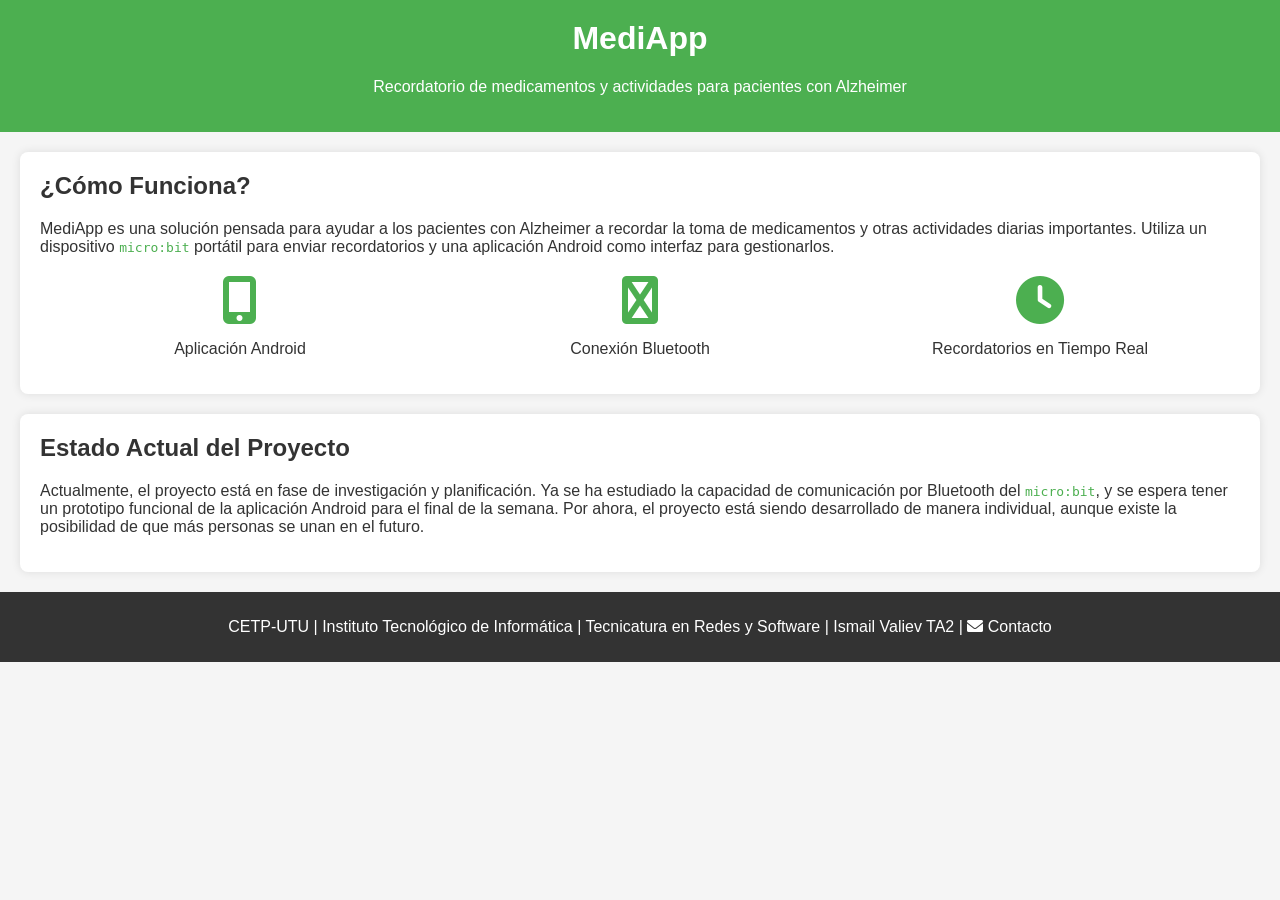
==== index.html @ 440dd889 "Add index files." ====
<!DOCTYPE html>
<html lang="es">
<head>
    <meta charset="UTF-8">
    <meta name="viewport" content="width=device-width, initial-scale=1.0">
    <title>MediApp - Recordatorio de Medicamentos</title>
    <link href="https://cdnjs.cloudflare.com/ajax/libs/font-awesome/6.0.0-beta3/css/all.min.css" rel="stylesheet">
    <link rel="stylesheet" href="styles.css">
</head>
<body>

<header>
    <h1>MediApp</h1>
    <p>Recordatorio de medicamentos y actividades para pacientes con Alzheimer</p>
</header>

<section>
    <h2>¿Cómo Funciona?</h2>
    <p>MediApp es una solución pensada para ayudar a los pacientes con Alzheimer a recordar la toma de medicamentos y otras actividades diarias importantes. Utiliza un dispositivo <a href="https://microbit.org/" target="_blank"><code>micro:bit</code></a> portátil para enviar recordatorios y una aplicación Android como interfaz para gestionarlos.</p>
    
    <div class="icons">
        <div class="icon-box">
            <i class="fas fa-mobile-alt"></i>
            <p>Aplicación Android</p>
        </div>
        <div class="icon-box">
            <i class="fas fa-bluetooth"></i>
            <p>Conexión Bluetooth</p>
        </div>
        <div class="icon-box">
            <i class="fas fa-clock"></i>
            <p>Recordatorios en Tiempo Real</p>
        </div>
    </div>
</section>

<section>
    <h2>Estado Actual del Proyecto</h2>
    <p>Actualmente, el proyecto está en fase de investigación y planificación. Ya se ha estudiado la capacidad de comunicación por Bluetooth del <a href="https://microbit.org/" target="_blank"><code>micro:bit</code></a>, y se espera tener un prototipo funcional de la aplicación Android para el final de la semana. Por ahora, el proyecto está siendo desarrollado de manera individual, aunque existe la posibilidad de que más personas se unan en el futuro.</p>
</section>

<footer>
    <p>CETP-UTU | Instituto Tecnológico de Informática | Tecnicatura en Redes y Software | Ismail Valiev TA2 | <i class="fas fa-envelope"></i> <a href="mailto:molitor.konrad@gmail.com">Contacto</a></p>
</footer>

</body>
</html>
---- styles.css ----
body {
    font-family: Arial, sans-serif;
    margin: 0;
    padding: 0;
    background-color: #f5f5f5;
    color: #333;
}

header {
    background-color: #4CAF50;
    color: white;
    padding: 20px;
    text-align: center;
}

section {
    margin: 20px;
    padding: 20px;
    background-color: white;
    border-radius: 8px;
    box-shadow: 0 0 10px rgba(0, 0, 0, 0.1);
}

h1, h2 {
    margin-top: 0;
}

a {
    color: #4CAF50;
    text-decoration: none;
}

a:hover {
    text-decoration: underline;
}

.icons {
    display: flex;
    justify-content: space-around;
    margin-top: 20px;
}

.icon-box {
    text-align: center;
    flex: 1;
}

.icon-box i {
    font-size: 48px;
    color: #4CAF50;
}

footer {
    text-align: center;
    margin-top: 20px;
    padding: 10px;
    background-color: #333;
    color: white;
}

footer a {
    color: white;
    text-decoration: none;
}

footer a:hover {
    text-decoration: underline;
}
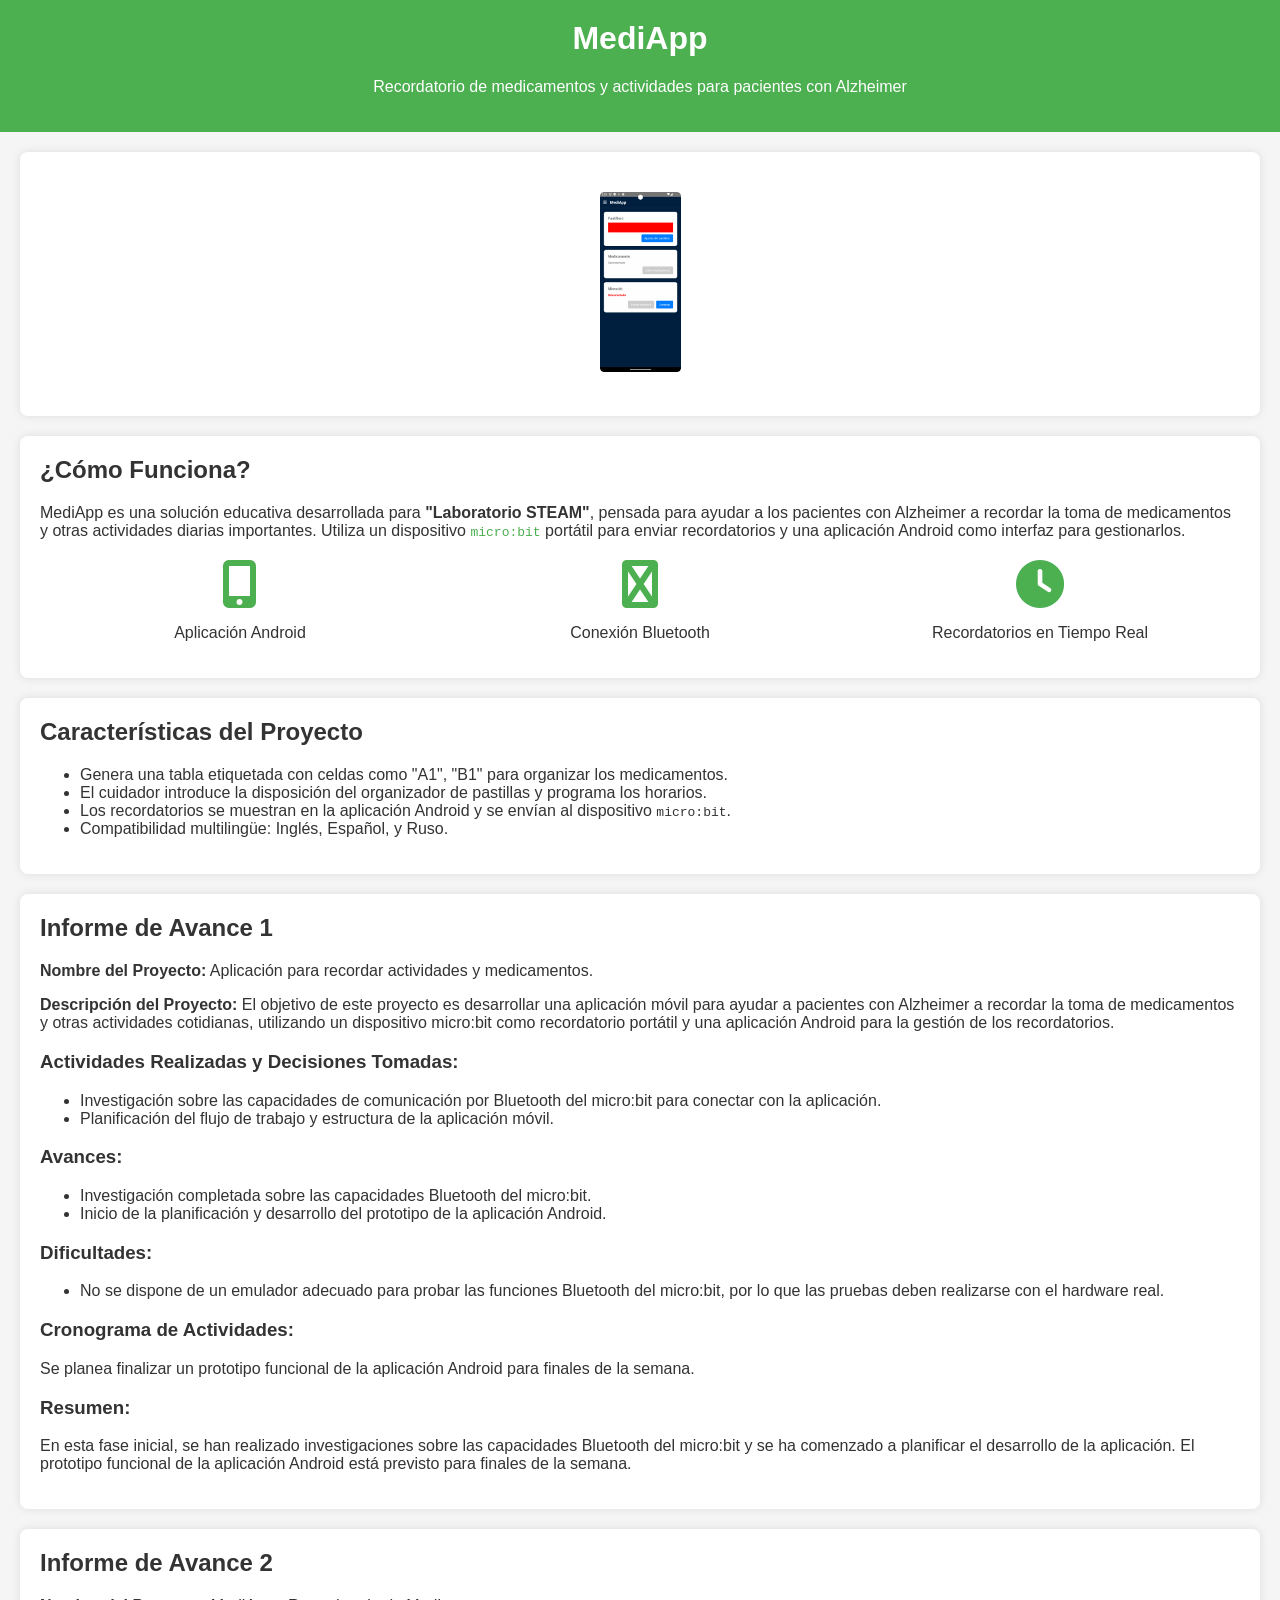
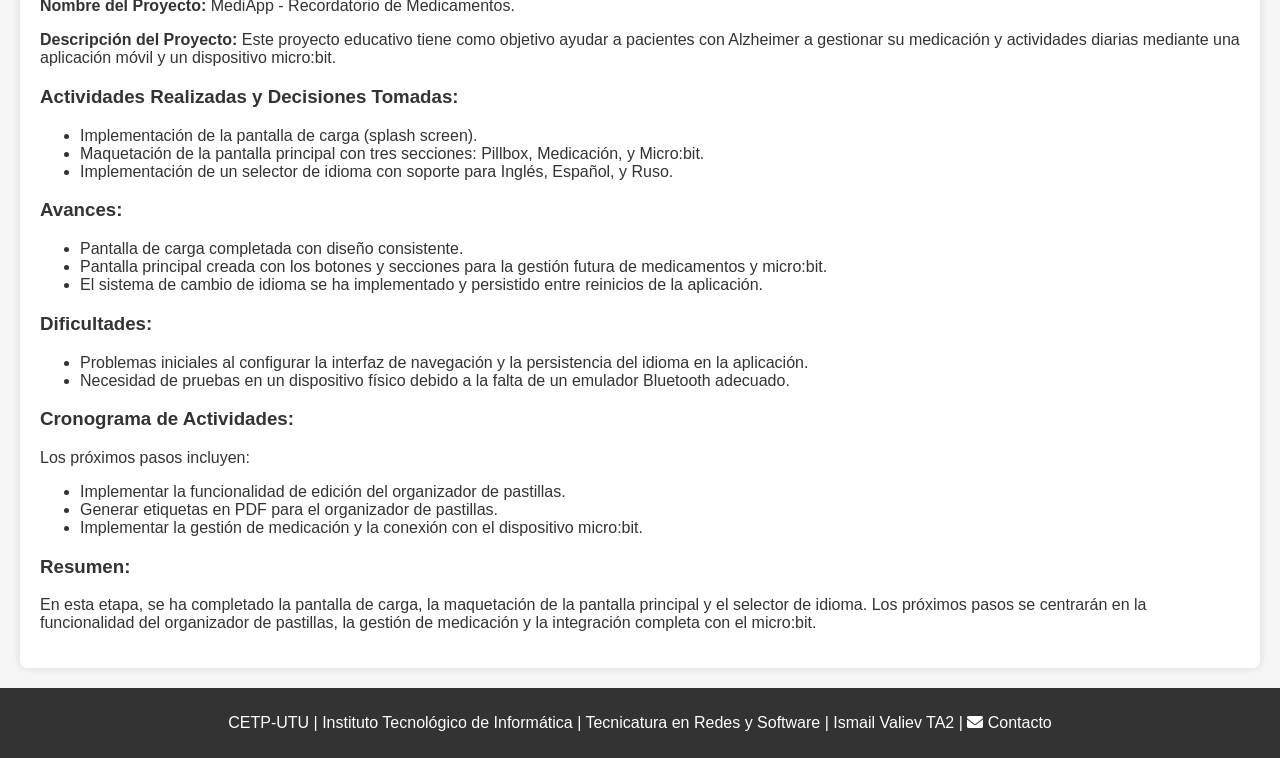
==== commit bfe7b551: "Add screenshot, add informe de avance 2" ====
--- a/index.html
+++ b/index.html
@@ -14,10 +14,19 @@
     <p>Recordatorio de medicamentos y actividades para pacientes con Alzheimer</p>
 </header>
 
+<!-- Screenshot section -->
+<section>
+    <div class="screenshot-container">
+        <a href="img/main-screen.png" target="_blank">
+            <img src="img/main-screen.png" alt="Main Screen" class="screenshot">
+        </a>
+    </div>
+</section>
+
 <section>
     <h2>¿Cómo Funciona?</h2>
-    <p>MediApp es una solución pensada para ayudar a los pacientes con Alzheimer a recordar la toma de medicamentos y otras actividades diarias importantes. Utiliza un dispositivo <a href="https://microbit.org/" target="_blank"><code>micro:bit</code></a> portátil para enviar recordatorios y una aplicación Android como interfaz para gestionarlos.</p>
-    
+    <p>MediApp es una solución educativa desarrollada para <strong>"Laboratorio STEAM"</strong>, pensada para ayudar a los pacientes con Alzheimer a recordar la toma de medicamentos y otras actividades diarias importantes. Utiliza un dispositivo <a href="https://microbit.org/" target="_blank"><code>micro:bit</code></a> portátil para enviar recordatorios y una aplicación Android como interfaz para gestionarlos.</p>
+
     <div class="icons">
         <div class="icon-box">
             <i class="fas fa-mobile-alt"></i>
@@ -35,8 +44,81 @@
 </section>
 
 <section>
-    <h2>Estado Actual del Proyecto</h2>
-    <p>Actualmente, el proyecto está en fase de investigación y planificación. Ya se ha estudiado la capacidad de comunicación por Bluetooth del <a href="https://microbit.org/" target="_blank"><code>micro:bit</code></a>, y se espera tener un prototipo funcional de la aplicación Android para el final de la semana. Por ahora, el proyecto está siendo desarrollado de manera individual, aunque existe la posibilidad de que más personas se unan en el futuro.</p>
+    <h2>Características del Proyecto</h2>
+    <ul>
+        <li>Genera una tabla etiquetada con celdas como "A1", "B1" para organizar los medicamentos.</li>
+        <li>El cuidador introduce la disposición del organizador de pastillas y programa los horarios.</li>
+        <li>Los recordatorios se muestran en la aplicación Android y se envían al dispositivo <code>micro:bit</code>.</li>
+        <li>Compatibilidad multilingüe: Inglés, Español, y Ruso.</li>
+    </ul>
+</section>
+
+<!-- Informe de Avance 1 -->
+<section>
+    <h2>Informe de Avance 1</h2>
+    <p><strong>Nombre del Proyecto:</strong> Aplicación para recordar actividades y medicamentos.</p>
+    <p><strong>Descripción del Proyecto:</strong> El objetivo de este proyecto es desarrollar una aplicación móvil para ayudar a pacientes con Alzheimer a recordar la toma de medicamentos y otras actividades cotidianas, utilizando un dispositivo micro:bit como recordatorio portátil y una aplicación Android para la gestión de los recordatorios.</p>
+
+    <h3>Actividades Realizadas y Decisiones Tomadas:</h3>
+    <ul>
+        <li>Investigación sobre las capacidades de comunicación por Bluetooth del micro:bit para conectar con la aplicación.</li>
+        <li>Planificación del flujo de trabajo y estructura de la aplicación móvil.</li>
+    </ul>
+
+    <h3>Avances:</h3>
+    <ul>
+        <li>Investigación completada sobre las capacidades Bluetooth del micro:bit.</li>
+        <li>Inicio de la planificación y desarrollo del prototipo de la aplicación Android.</li>
+    </ul>
+
+    <h3>Dificultades:</h3>
+    <ul>
+        <li>No se dispone de un emulador adecuado para probar las funciones Bluetooth del micro:bit, por lo que las pruebas deben realizarse con el hardware real.</li>
+    </ul>
+
+    <h3>Cronograma de Actividades:</h3>
+    <p>Se planea finalizar un prototipo funcional de la aplicación Android para finales de la semana.</p>
+
+    <h3>Resumen:</h3>
+    <p>En esta fase inicial, se han realizado investigaciones sobre las capacidades Bluetooth del micro:bit y se ha comenzado a planificar el desarrollo de la aplicación. El prototipo funcional de la aplicación Android está previsto para finales de la semana.</p>
+</section>
+
+<!-- Informe de Avance 2 -->
+<section>
+    <h2>Informe de Avance 2</h2>
+    <p><strong>Nombre del Proyecto:</strong> MediApp - Recordatorio de Medicamentos.</p>
+    <p><strong>Descripción del Proyecto:</strong> Este proyecto educativo tiene como objetivo ayudar a pacientes con Alzheimer a gestionar su medicación y actividades diarias mediante una aplicación móvil y un dispositivo micro:bit.</p>
+
+    <h3>Actividades Realizadas y Decisiones Tomadas:</h3>
+    <ul>
+        <li>Implementación de la pantalla de carga (splash screen).</li>
+        <li>Maquetación de la pantalla principal con tres secciones: Pillbox, Medicación, y Micro:bit.</li>
+        <li>Implementación de un selector de idioma con soporte para Inglés, Español, y Ruso.</li>
+    </ul>
+
+    <h3>Avances:</h3>
+    <ul>
+        <li>Pantalla de carga completada con diseño consistente.</li>
+        <li>Pantalla principal creada con los botones y secciones para la gestión futura de medicamentos y micro:bit.</li>
+        <li>El sistema de cambio de idioma se ha implementado y persistido entre reinicios de la aplicación.</li>
+    </ul>
+
+    <h3>Dificultades:</h3>
+    <ul>
+        <li>Problemas iniciales al configurar la interfaz de navegación y la persistencia del idioma en la aplicación.</li>
+        <li>Necesidad de pruebas en un dispositivo físico debido a la falta de un emulador Bluetooth adecuado.</li>
+    </ul>
+
+    <h3>Cronograma de Actividades:</h3>
+    <p>Los próximos pasos incluyen:</p>
+    <ul>
+        <li>Implementar la funcionalidad de edición del organizador de pastillas.</li>
+        <li>Generar etiquetas en PDF para el organizador de pastillas.</li>
+        <li>Implementar la gestión de medicación y la conexión con el dispositivo micro:bit.</li>
+    </ul>
+
+    <h3>Resumen:</h3>
+    <p>En esta etapa, se ha completado la pantalla de carga, la maquetación de la pantalla principal y el selector de idioma. Los próximos pasos se centrarán en la funcionalidad del organizador de pastillas, la gestión de medicación y la integración completa con el micro:bit.</p>
 </section>
 
 <footer>
--- a/styles.css
+++ b/styles.css
@@ -66,3 +66,15 @@
 footer a:hover {
     text-decoration: underline;
 }
+
+.screenshot-container {
+    text-align: center;
+    margin: 20px 0;
+}
+
+.screenshot {
+    max-height: 20vh; /* Restrict height to 20% of viewport height */
+    width: auto;
+    cursor: pointer;
+}
+
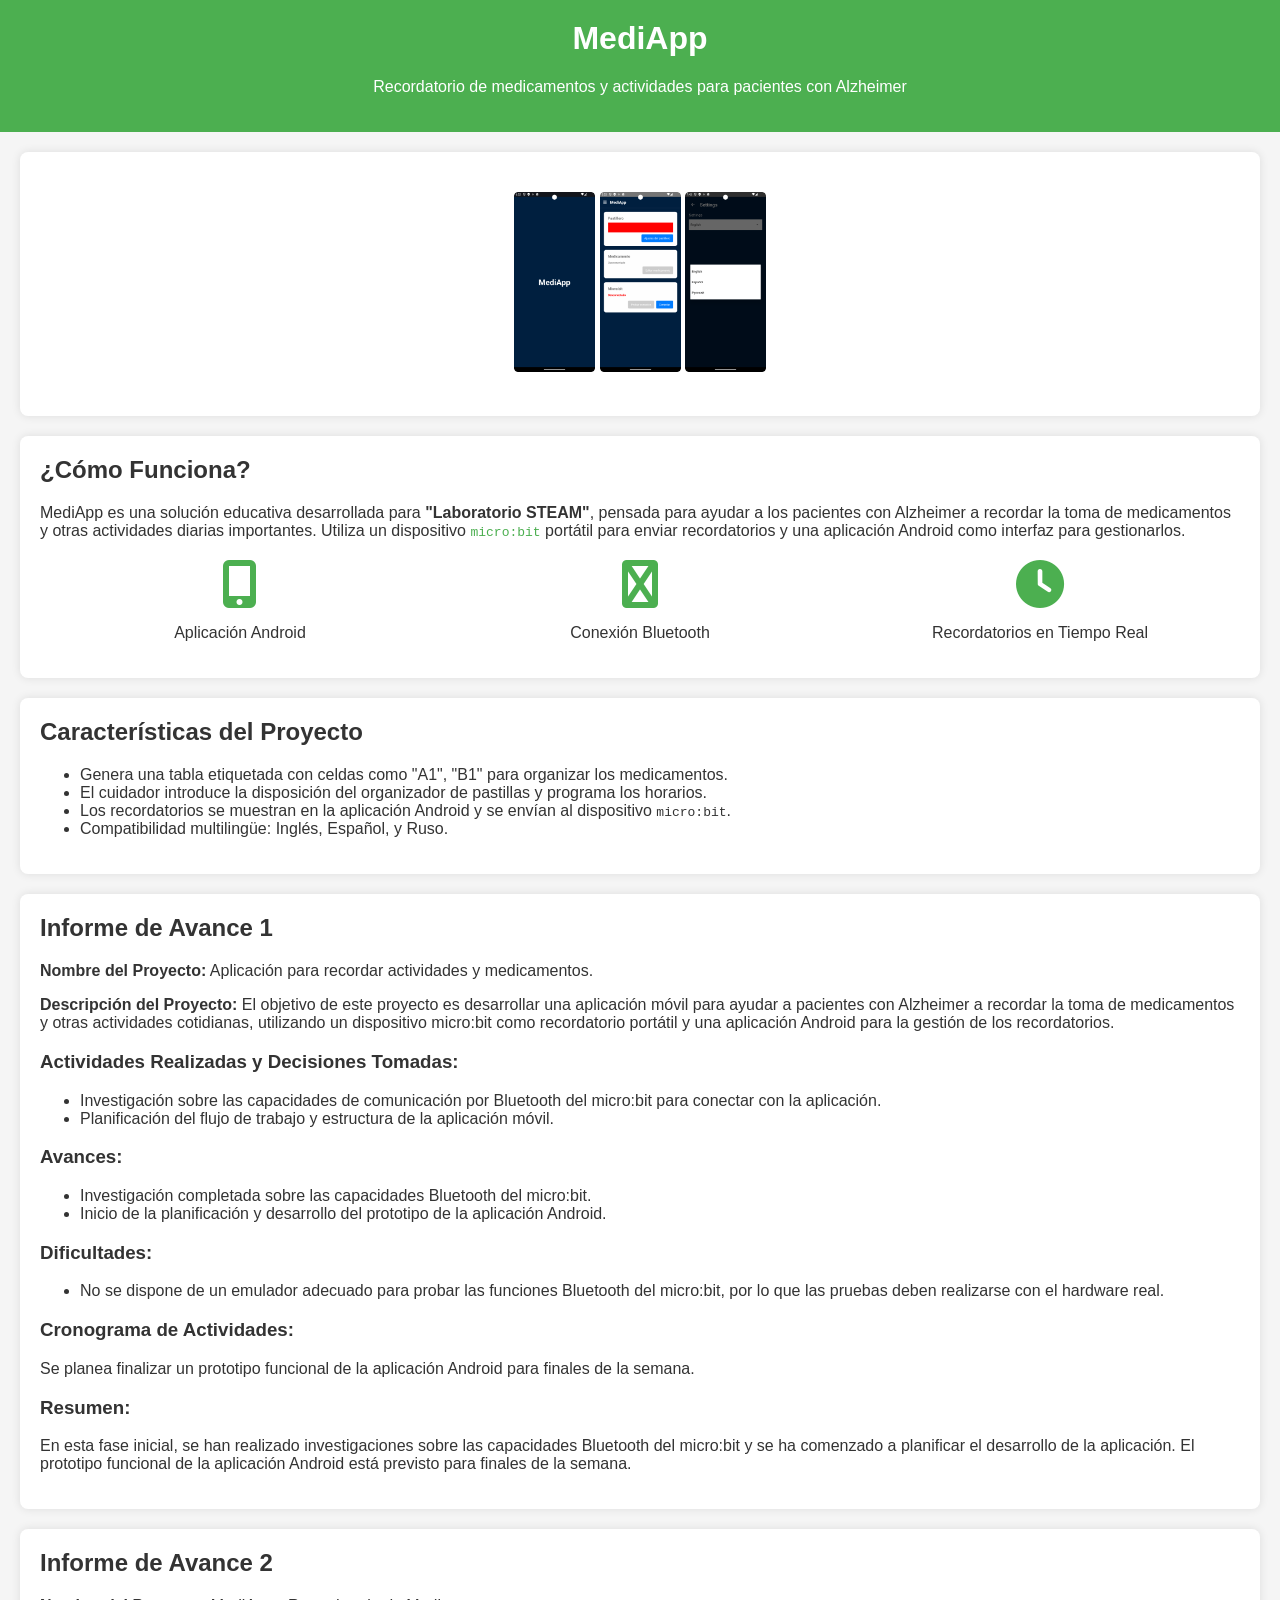
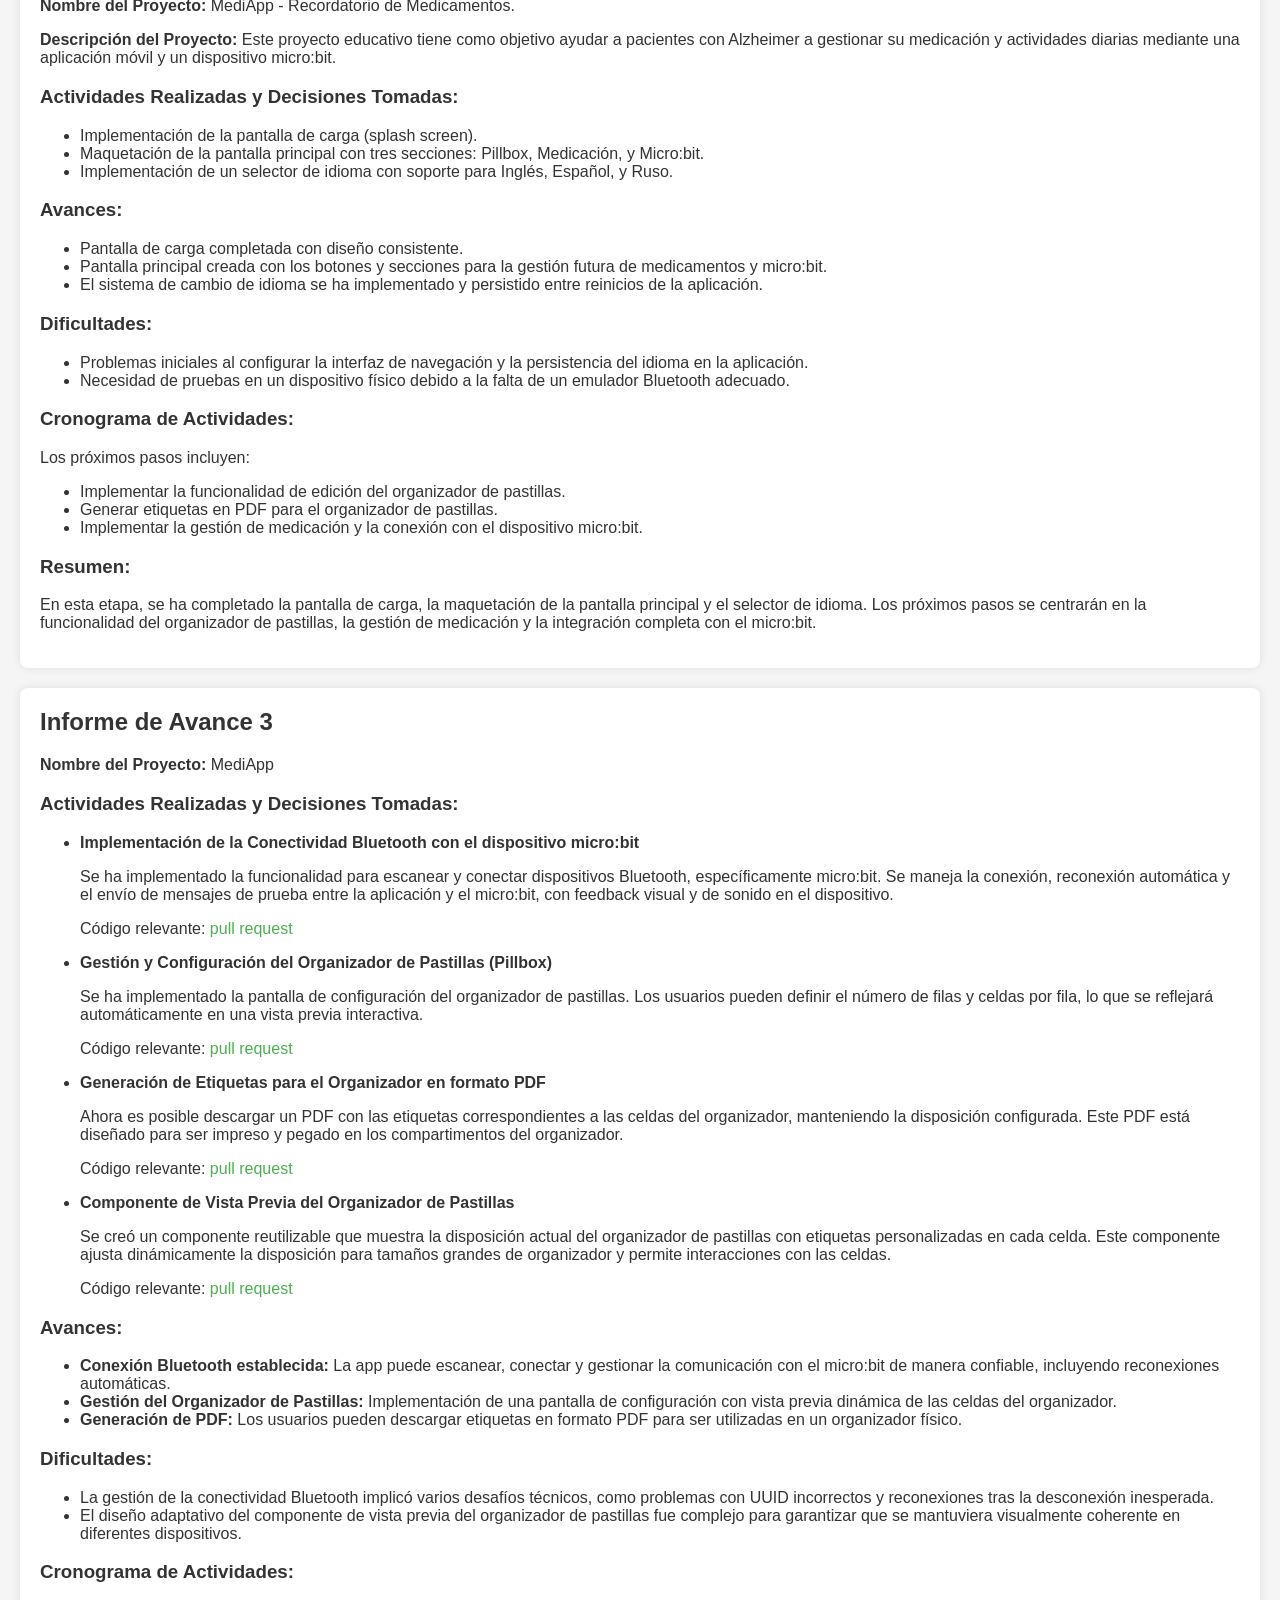
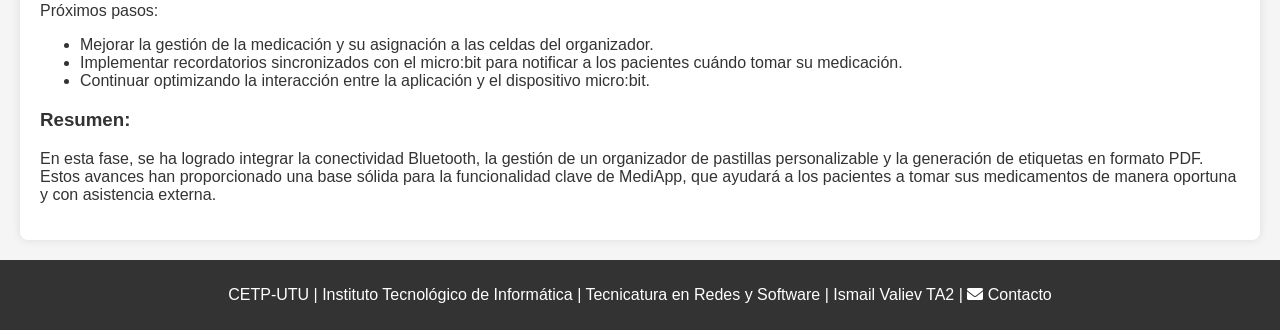
==== commit 82f2ea97: "Add report 3." ====
--- a/index.html
+++ b/index.html
@@ -17,8 +17,14 @@
 <!-- Screenshot section -->
 <section>
     <div class="screenshot-container">
+        <a href="img/splash-screen.png" target="_blank">
+            <img src="img/splash-screen.png" alt="MediApp Splash Screen" class="screenshot">
+        </a>
         <a href="img/main-screen.png" target="_blank">
             <img src="img/main-screen.png" alt="Main Screen" class="screenshot">
+        </a>
+        <a href="img/language-settings.png" target="_blank">
+            <img src="img/language-settings.png" alt="Language Settings" class="screenshot">
         </a>
     </div>
 </section>
@@ -121,6 +127,56 @@
     <p>En esta etapa, se ha completado la pantalla de carga, la maquetación de la pantalla principal y el selector de idioma. Los próximos pasos se centrarán en la funcionalidad del organizador de pastillas, la gestión de medicación y la integración completa con el micro:bit.</p>
 </section>
 
+<!-- Informe de Avance 3 -->
+<section>
+    <h2>Informe de Avance 3</h2>
+    <p><strong>Nombre del Proyecto:</strong> MediApp</p>
+
+    <h3>Actividades Realizadas y Decisiones Tomadas:</h3>
+    <ul>
+        <li><strong>Implementación de la Conectividad Bluetooth con el dispositivo micro:bit</strong>
+            <p>Se ha implementado la funcionalidad para escanear y conectar dispositivos Bluetooth, específicamente micro:bit. Se maneja la conexión, reconexión automática y el envío de mensajes de prueba entre la aplicación y el micro:bit, con feedback visual y de sonido en el dispositivo.</p>
+            <p>Código relevante: <a href="https://github.com/konrad-molitor/mediapp/pull/4">pull request</a></p>
+        </li>
+        <li><strong>Gestión y Configuración del Organizador de Pastillas (Pillbox)</strong>
+            <p>Se ha implementado la pantalla de configuración del organizador de pastillas. Los usuarios pueden definir el número de filas y celdas por fila, lo que se reflejará automáticamente en una vista previa interactiva.</p>
+            <p>Código relevante: <a href="https://github.com/konrad-molitor/mediapp/pull/5">pull request</a></p>
+        </li>
+        <li><strong>Generación de Etiquetas para el Organizador en formato PDF</strong>
+            <p>Ahora es posible descargar un PDF con las etiquetas correspondientes a las celdas del organizador, manteniendo la disposición configurada. Este PDF está diseñado para ser impreso y pegado en los compartimentos del organizador.</p>
+            <p>Código relevante: <a href="https://github.com/konrad-molitor/mediapp/pull/6">pull request</a></p>
+        </li>
+        <li><strong>Componente de Vista Previa del Organizador de Pastillas</strong>
+            <p>Se creó un componente reutilizable que muestra la disposición actual del organizador de pastillas con etiquetas personalizadas en cada celda. Este componente ajusta dinámicamente la disposición para tamaños grandes de organizador y permite interacciones con las celdas.</p>
+            <p>Código relevante: <a href="https://github.com/konrad-molitor/mediapp/pull/5">pull request</a></p>
+        </li>
+    </ul>
+
+    <h3>Avances:</h3>
+    <ul>
+        <li><strong>Conexión Bluetooth establecida:</strong> La app puede escanear, conectar y gestionar la comunicación con el micro:bit de manera confiable, incluyendo reconexiones automáticas.</li>
+        <li><strong>Gestión del Organizador de Pastillas:</strong> Implementación de una pantalla de configuración con vista previa dinámica de las celdas del organizador.</li>
+        <li><strong>Generación de PDF:</strong> Los usuarios pueden descargar etiquetas en formato PDF para ser utilizadas en un organizador físico.</li>
+    </ul>
+
+    <h3>Dificultades:</h3>
+    <ul>
+        <li>La gestión de la conectividad Bluetooth implicó varios desafíos técnicos, como problemas con UUID incorrectos y reconexiones tras la desconexión inesperada.</li>
+        <li>El diseño adaptativo del componente de vista previa del organizador de pastillas fue complejo para garantizar que se mantuviera visualmente coherente en diferentes dispositivos.</li>
+    </ul>
+
+    <h3>Cronograma de Actividades:</h3>
+    <p>Próximos pasos:</p>
+    <ul>
+        <li>Mejorar la gestión de la medicación y su asignación a las celdas del organizador.</li>
+        <li>Implementar recordatorios sincronizados con el micro:bit para notificar a los pacientes cuándo tomar su medicación.</li>
+        <li>Continuar optimizando la interacción entre la aplicación y el dispositivo micro:bit.</li>
+    </ul>
+
+    <h3>Resumen:</h3>
+    <p>En esta fase, se ha logrado integrar la conectividad Bluetooth, la gestión de un organizador de pastillas personalizable y la generación de etiquetas en formato PDF. Estos avances han proporcionado una base sólida para la funcionalidad clave de MediApp, que ayudará a los pacientes a tomar sus medicamentos de manera oportuna y con asistencia externa.</p>
+</section>
+
 <footer>
     <p>CETP-UTU | Instituto Tecnológico de Informática | Tecnicatura en Redes y Software | Ismail Valiev TA2 | <i class="fas fa-envelope"></i> <a href="mailto:molitor.konrad@gmail.com">Contacto</a></p>
 </footer>
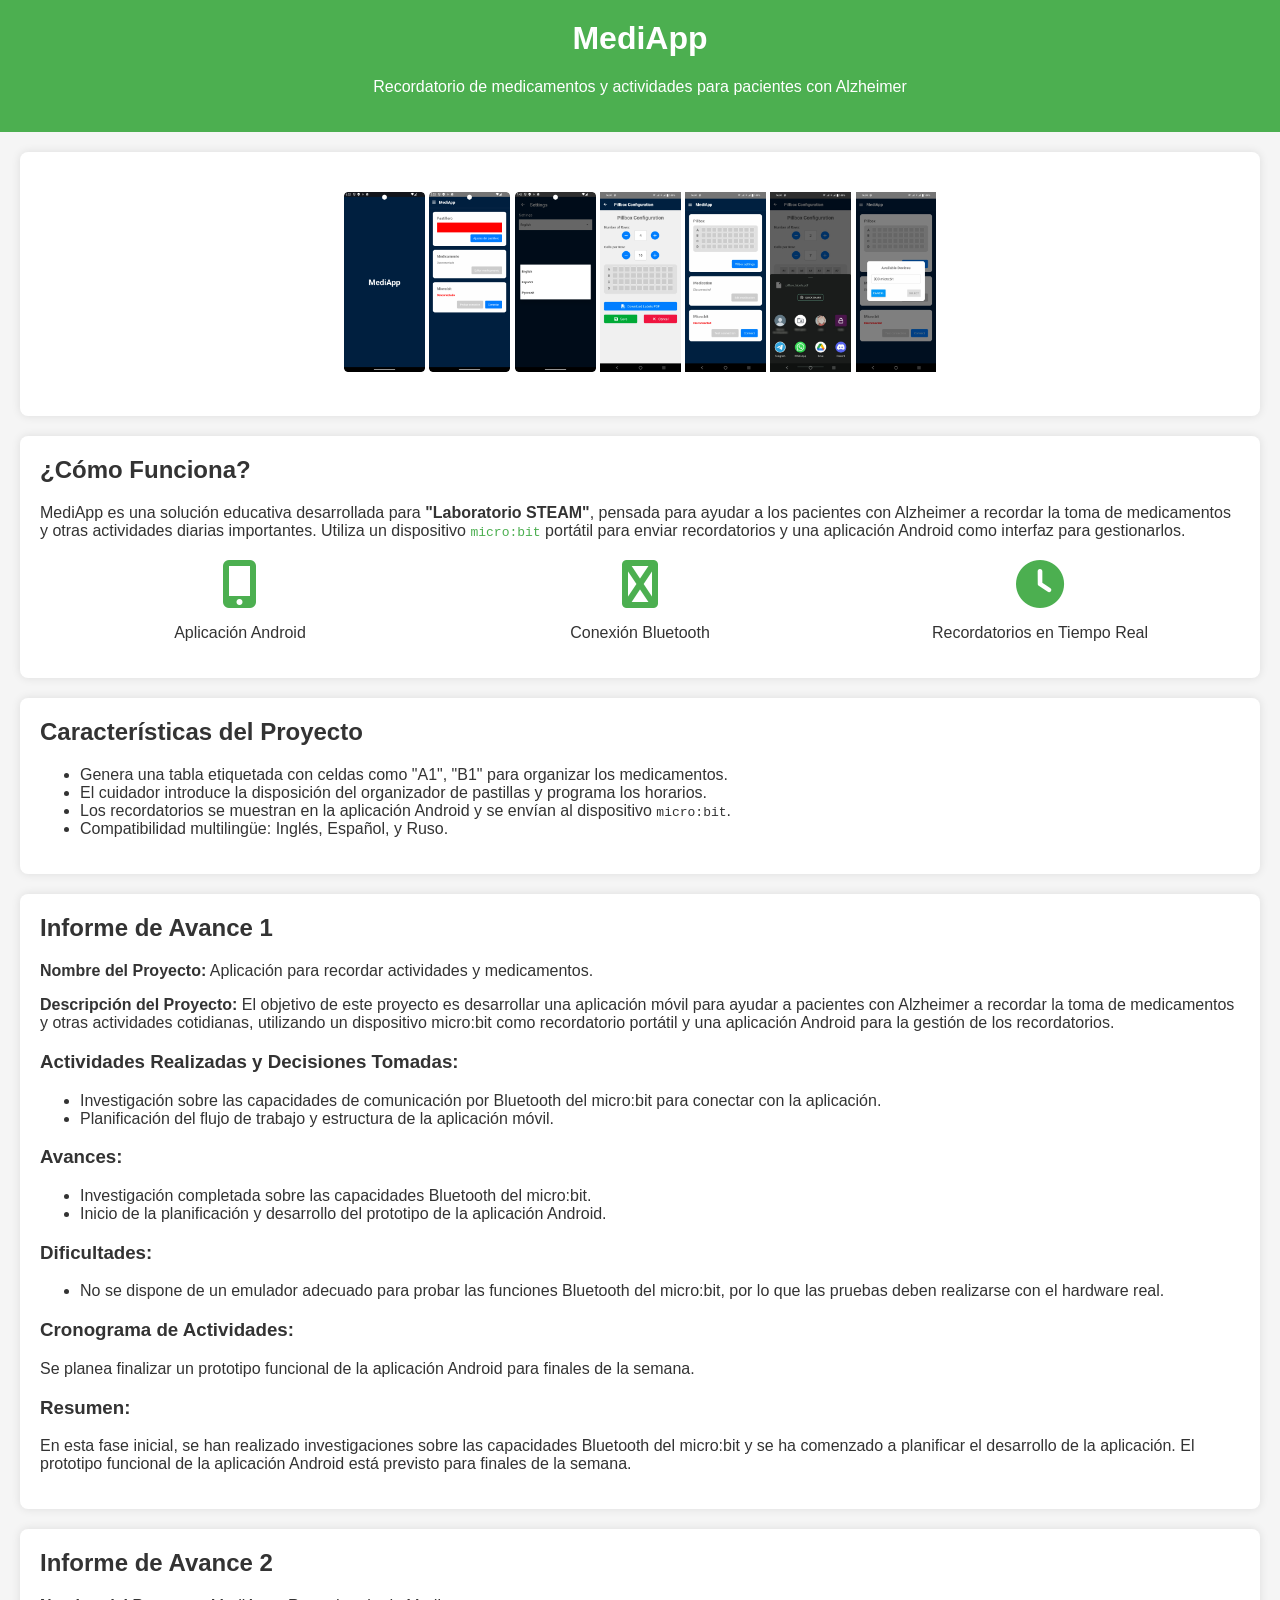
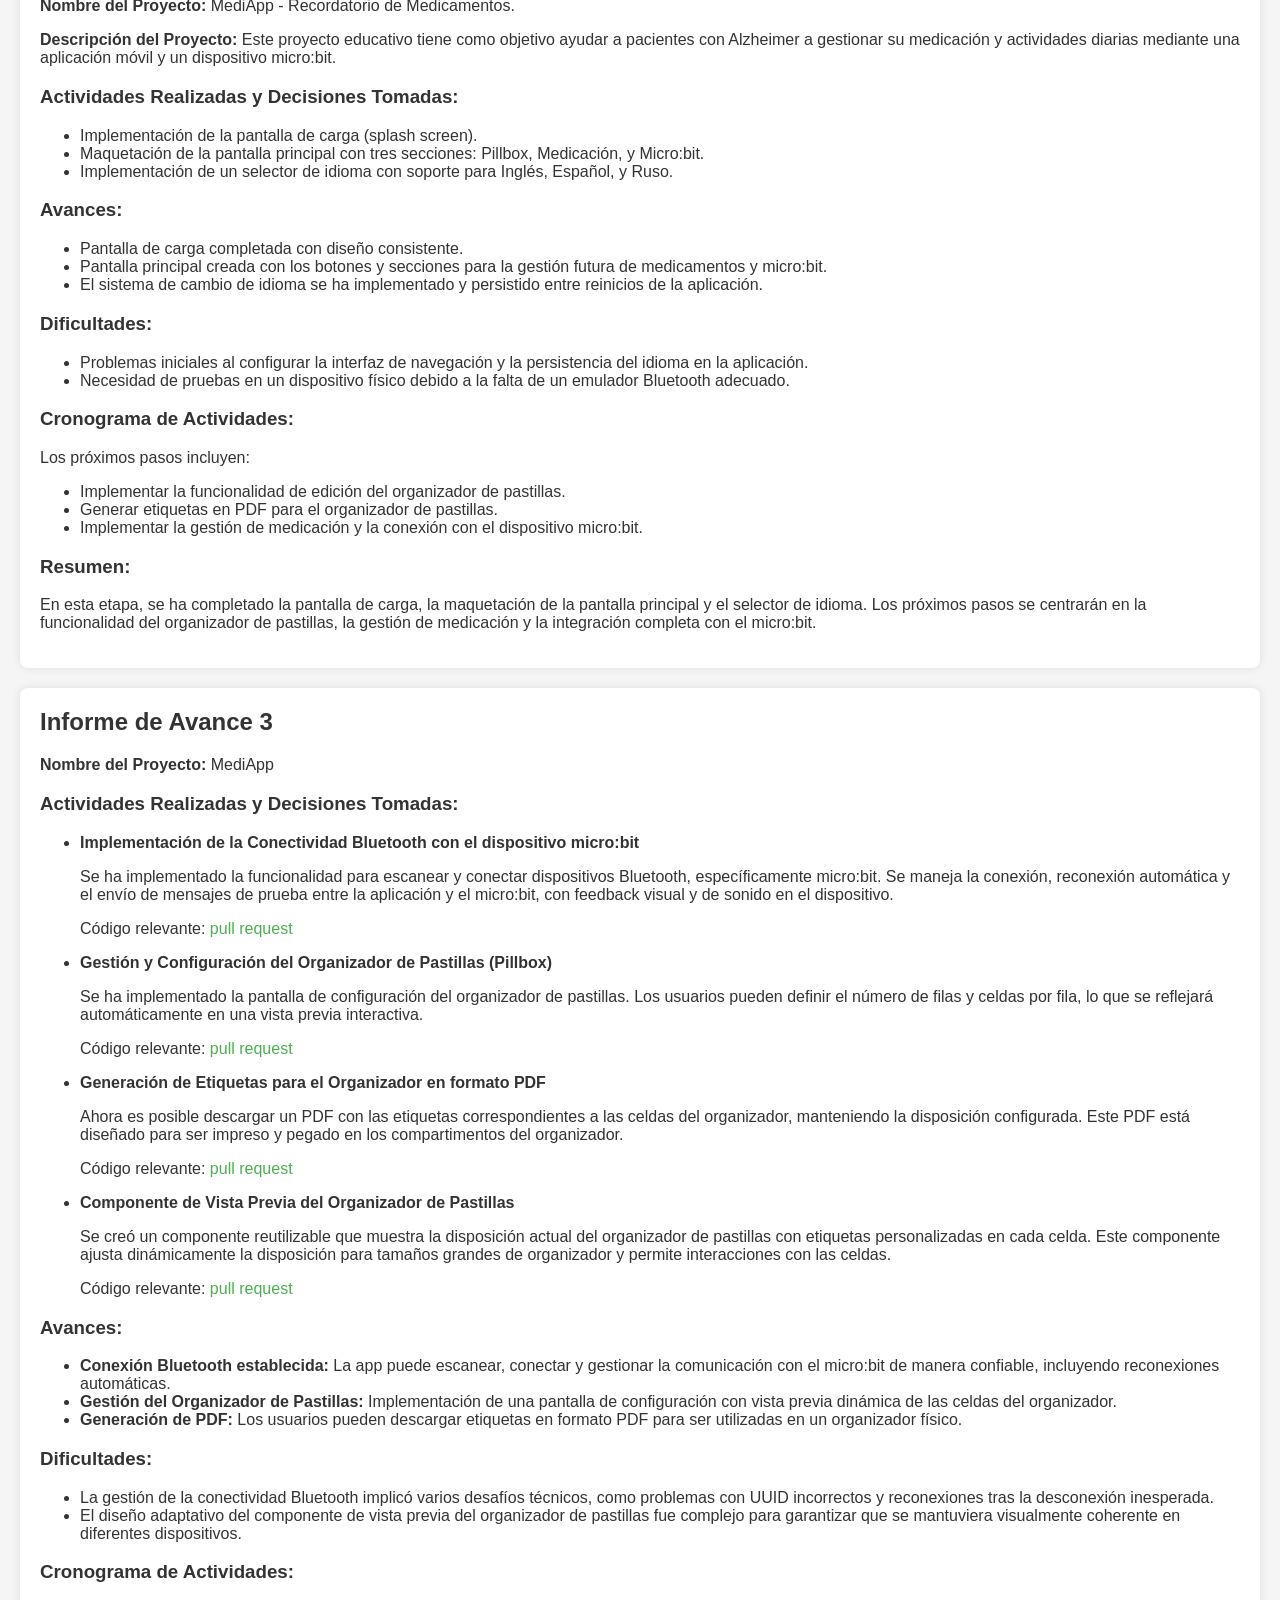
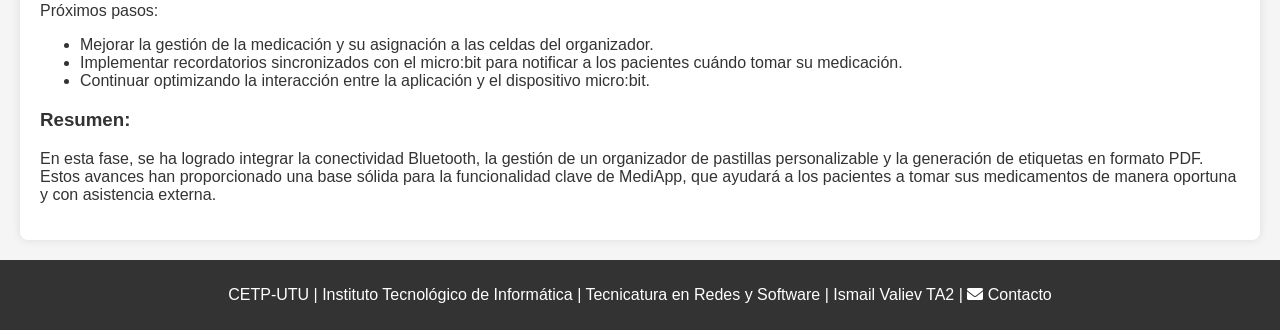
==== commit 07adeab1: "Add more screenshots." ====
--- a/index.html
+++ b/index.html
@@ -25,6 +25,18 @@
         </a>
         <a href="img/language-settings.png" target="_blank">
             <img src="img/language-settings.png" alt="Language Settings" class="screenshot">
+        </a>
+        <a href="img/pillbox-configuration.jpg" target="_blank">
+            <img src="img/pillbox-configuration.jpg" alt="Pillbox Settings" class="screenshot">
+        </a>
+        <a href="img/main-screen-with-pb-preview.jpg" target="_blank">
+            <img src="img/main-screen-with-pb-preview.jpg" alt="Pillbox Preview" class="screenshot">
+        </a>
+        <a href="img/share-labels-pdf.jpg" target="_blank">
+            <img src="img/share-labels-pdf.jpg" alt="Pillbox Labels PDF" class="screenshot">
+        </a>
+        <a href="img/device-connect.jpg" target="_blank">
+            <img src="img/device-connect.jpg" alt="Device Connection" class="screenshot">
         </a>
     </div>
 </section>
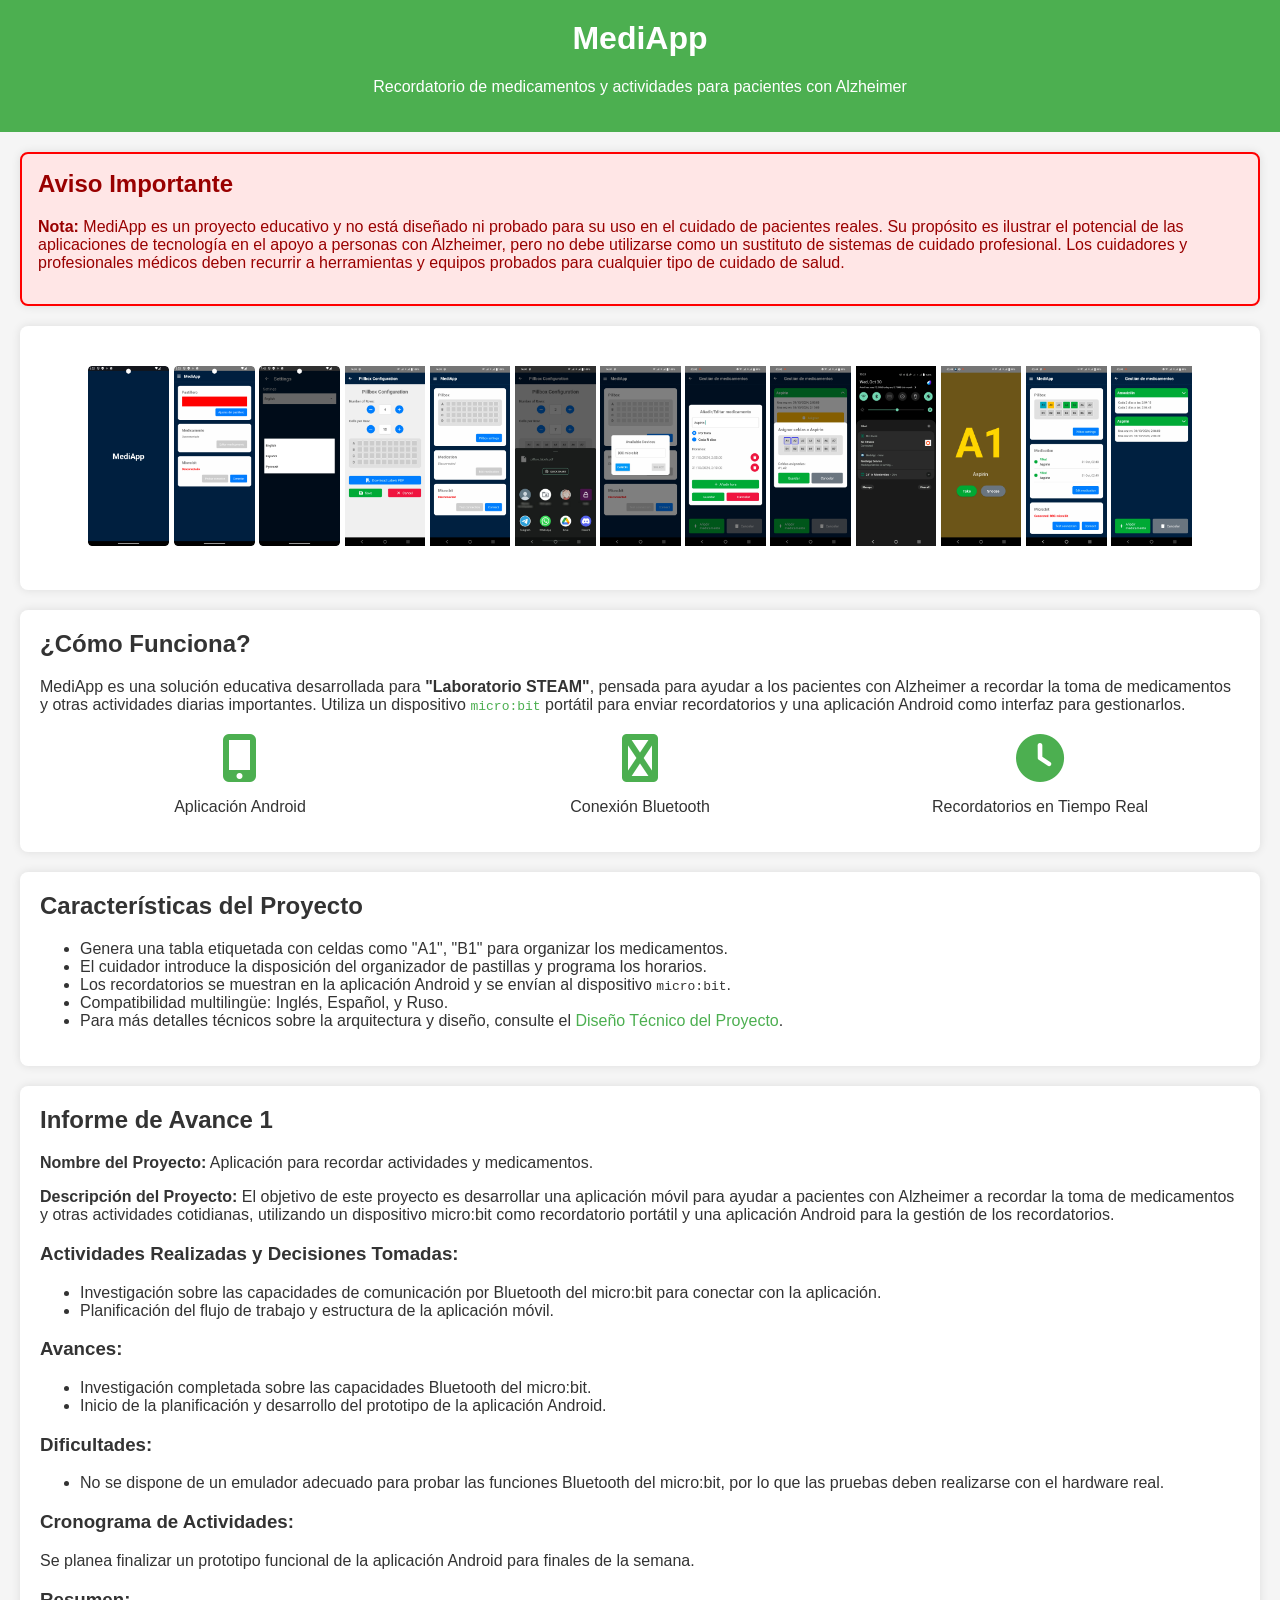
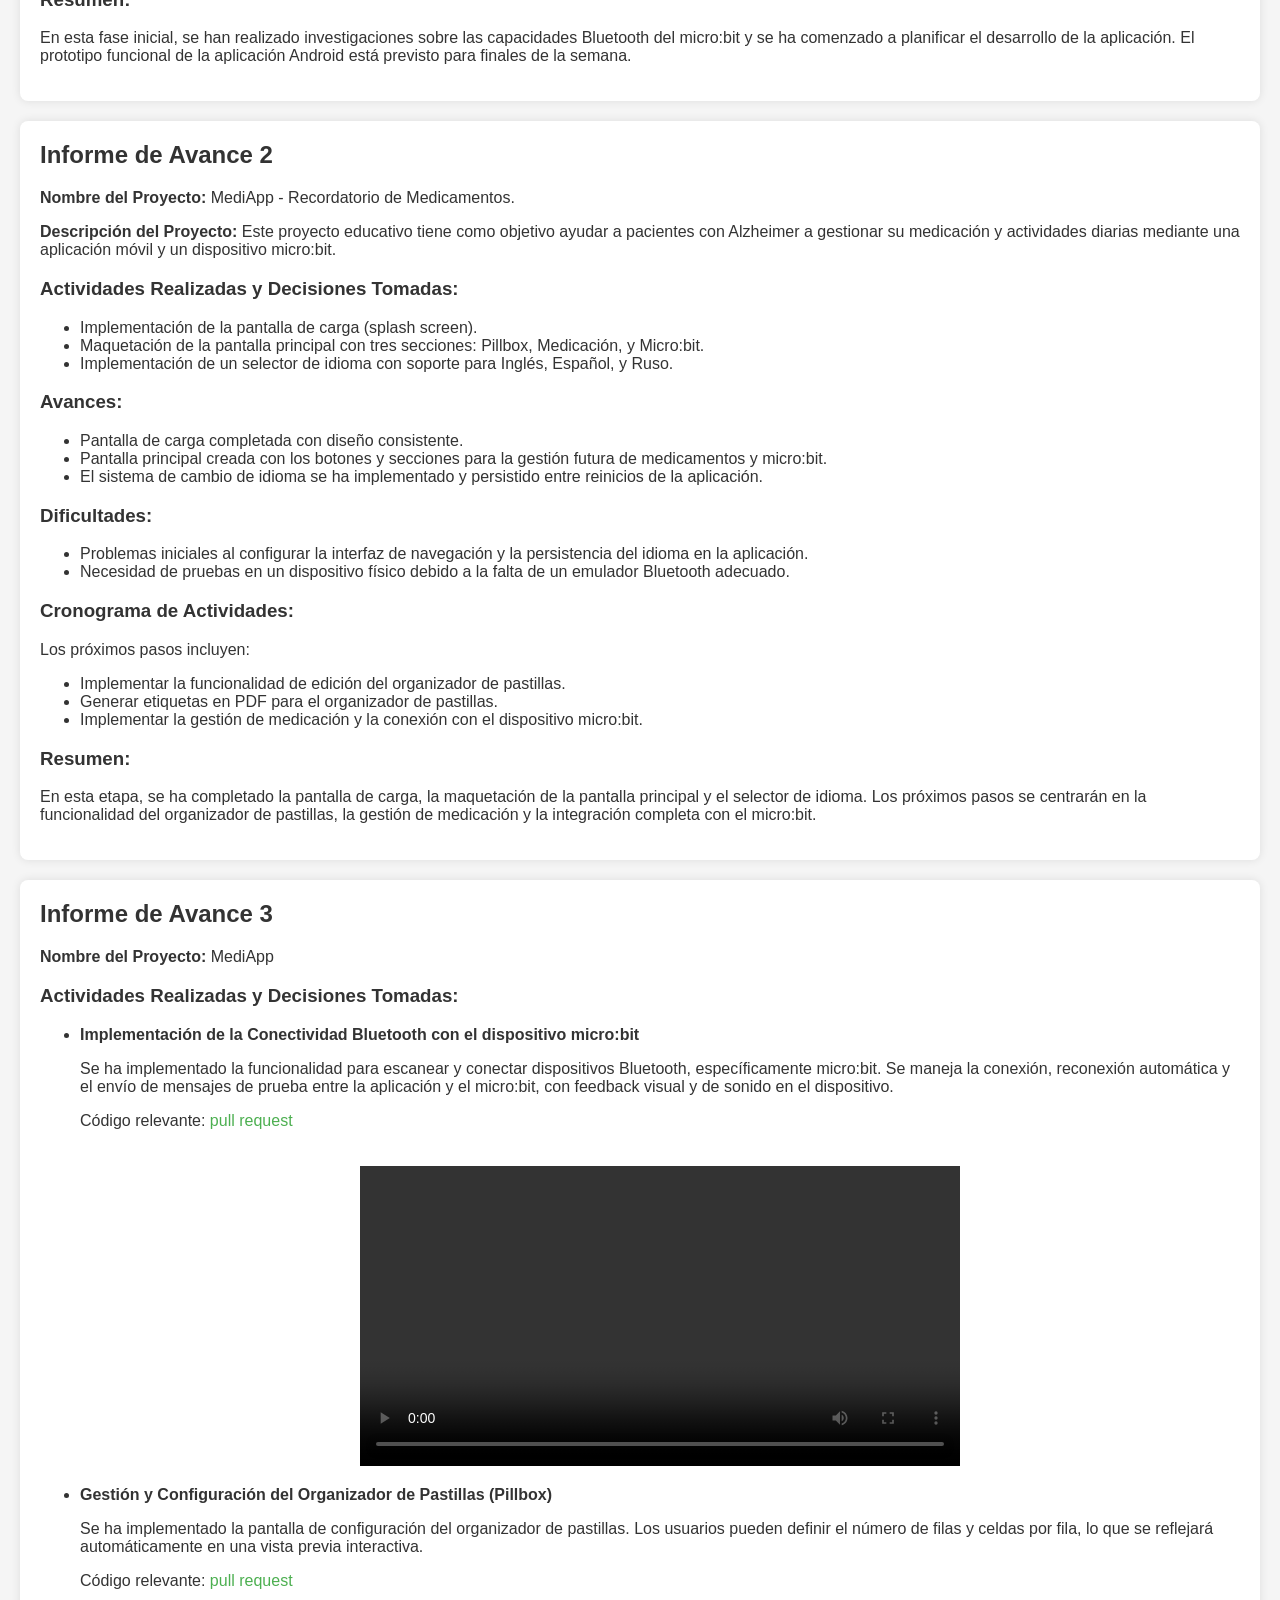
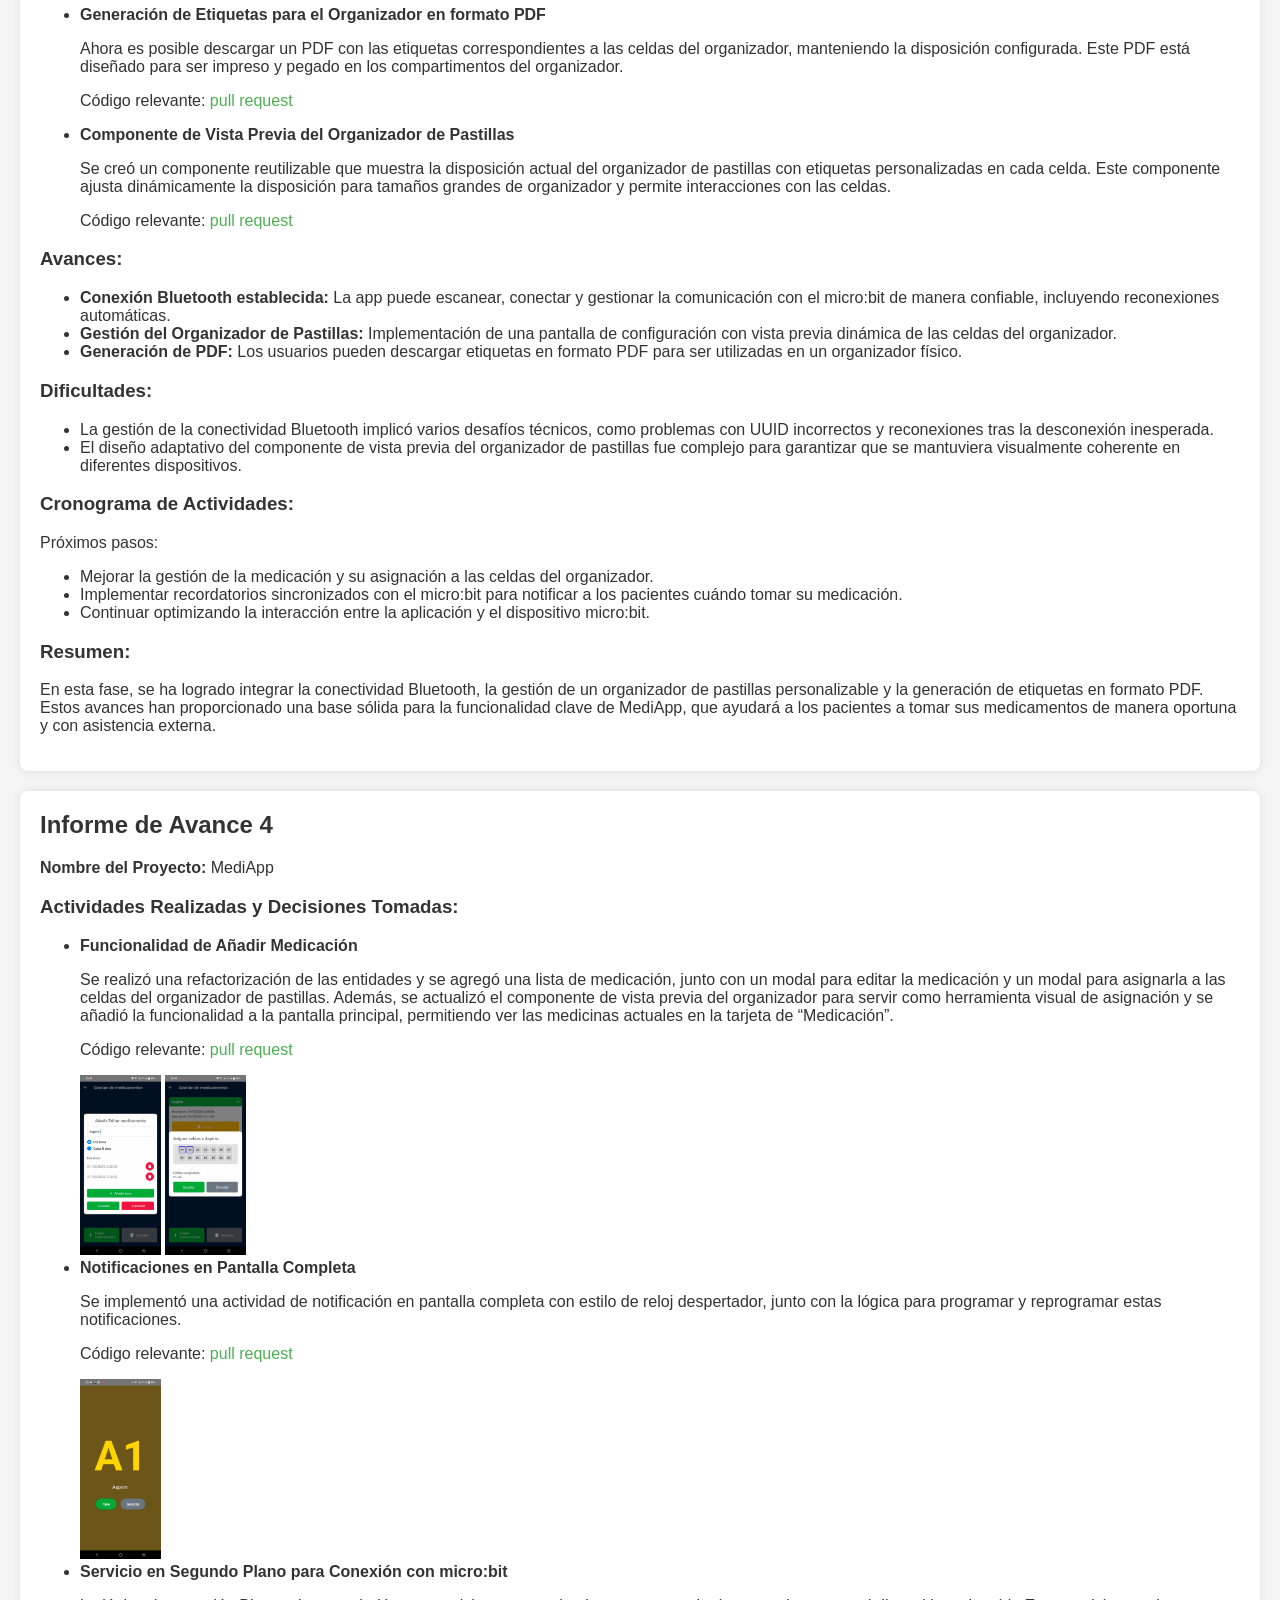
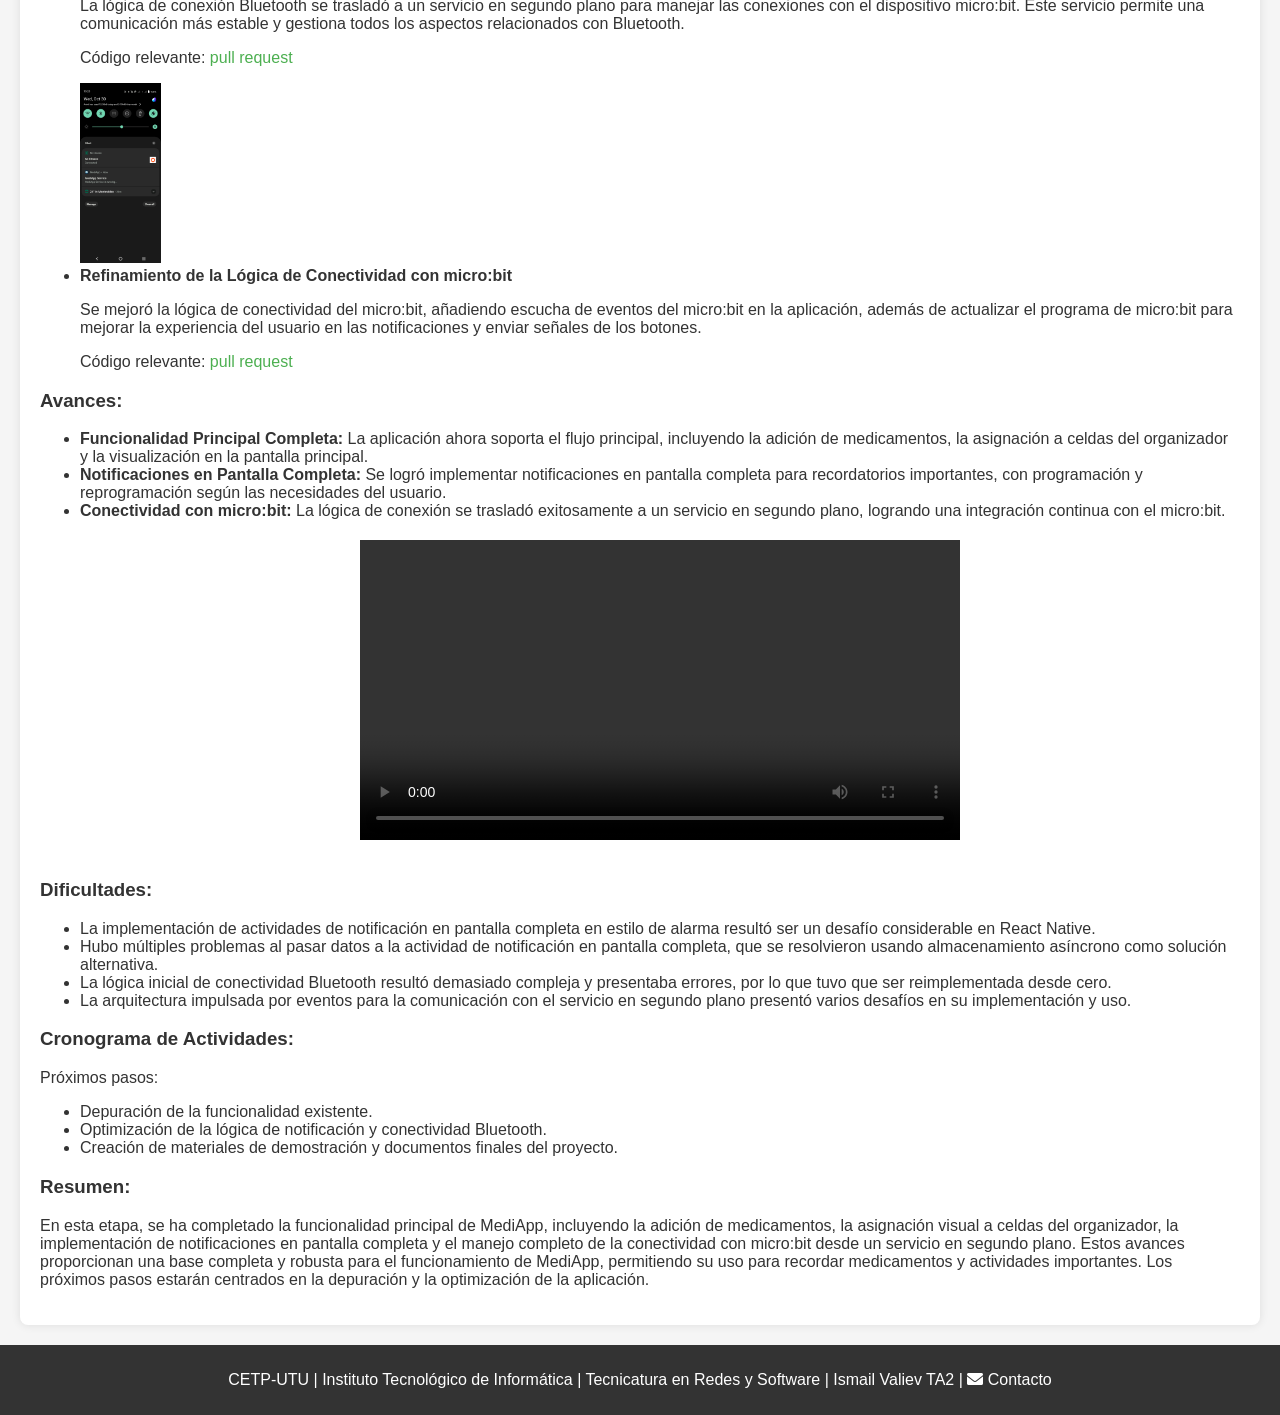
==== commit 6361d31c: "Add technical design, progress report 4." ====
--- a/index.html
+++ b/index.html
@@ -14,9 +14,16 @@
     <p>Recordatorio de medicamentos y actividades para pacientes con Alzheimer</p>
 </header>
 
+<section style="border: 2px solid red; padding: 1em; background-color: #ffe6e6; color: #990000;">
+    <h2>Aviso Importante</h2>
+    <p><strong>Nota:</strong> MediApp es un proyecto educativo y no está diseñado ni probado para su uso en el cuidado de pacientes reales. Su propósito es ilustrar el potencial de las aplicaciones de tecnología en el apoyo a personas con Alzheimer, pero no debe utilizarse como un sustituto de sistemas de cuidado profesional. Los cuidadores y profesionales médicos deben recurrir a herramientas y equipos probados para cualquier tipo de cuidado de salud.</p>
+</section>
+
 <!-- Screenshot section -->
+<!-- Screenshot Gallery Section -->
 <section>
     <div class="screenshot-container">
+        <!-- Existing Screenshots -->
         <a href="img/splash-screen.png" target="_blank">
             <img src="img/splash-screen.png" alt="MediApp Splash Screen" class="screenshot">
         </a>
@@ -37,6 +44,24 @@
         </a>
         <a href="img/device-connect.jpg" target="_blank">
             <img src="img/device-connect.jpg" alt="Device Connection" class="screenshot">
+        </a>
+        <a href="img/add-med.jpg" target="_blank">
+            <img src="img/add-med.jpg" alt="Add Medication" class="screenshot">
+        </a>
+        <a href="img/assign-med.jpg" target="_blank">
+            <img src="img/assign-med.jpg" alt="Assign Medication" class="screenshot">
+        </a>
+        <a href="img/background-service.jpg" target="_blank">
+            <img src="img/background-service.jpg" alt="Background Service" class="screenshot">
+        </a>
+        <a href="img/full-screen-notification.jpg" target="_blank">
+            <img src="img/full-screen-notification.jpg" alt="Full-Screen Notification" class="screenshot">
+        </a>
+        <a href="img/main-screen-meds.jpg" target="_blank">
+            <img src="img/main-screen-meds.jpg" alt="Main Screen with Medications" class="screenshot">
+        </a>
+        <a href="img/med-list.jpg" target="_blank">
+            <img src="img/med-list.jpg" alt="Medication List" class="screenshot">
         </a>
     </div>
 </section>
@@ -68,8 +93,10 @@
         <li>El cuidador introduce la disposición del organizador de pastillas y programa los horarios.</li>
         <li>Los recordatorios se muestran en la aplicación Android y se envían al dispositivo <code>micro:bit</code>.</li>
         <li>Compatibilidad multilingüe: Inglés, Español, y Ruso.</li>
-    </ul>
-</section>
+        <li>Para más detalles técnicos sobre la arquitectura y diseño, consulte el <a href="technical-design.html" target="_blank">Diseño Técnico del Proyecto</a>.</li>
+    </ul>
+</section>
+
 
 <!-- Informe de Avance 1 -->
 <section>
@@ -149,6 +176,14 @@
         <li><strong>Implementación de la Conectividad Bluetooth con el dispositivo micro:bit</strong>
             <p>Se ha implementado la funcionalidad para escanear y conectar dispositivos Bluetooth, específicamente micro:bit. Se maneja la conexión, reconexión automática y el envío de mensajes de prueba entre la aplicación y el micro:bit, con feedback visual y de sonido en el dispositivo.</p>
             <p>Código relevante: <a href="https://github.com/konrad-molitor/mediapp/pull/4">pull request</a></p>
+
+            <!-- Centered and padded video embed -->
+            <div style="display: flex; justify-content: center; padding: 20px;">
+                <video width="600" controls>
+                    <source src="img/microbit_connection.mp4" type="video/mp4">
+                    Su navegador no soporta la reproducción de videos.
+                </video>
+            </div>
         </li>
         <li><strong>Gestión y Configuración del Organizador de Pastillas (Pillbox)</strong>
             <p>Se ha implementado la pantalla de configuración del organizador de pastillas. Los usuarios pueden definir el número de filas y celdas por fila, lo que se reflejará automáticamente en una vista previa interactiva.</p>
@@ -189,6 +224,70 @@
     <p>En esta fase, se ha logrado integrar la conectividad Bluetooth, la gestión de un organizador de pastillas personalizable y la generación de etiquetas en formato PDF. Estos avances han proporcionado una base sólida para la funcionalidad clave de MediApp, que ayudará a los pacientes a tomar sus medicamentos de manera oportuna y con asistencia externa.</p>
 </section>
 
+<!-- Informe de Avance 4 -->
+<section>
+    <h2>Informe de Avance 4</h2>
+    <p><strong>Nombre del Proyecto:</strong> MediApp</p>
+
+    <h3>Actividades Realizadas y Decisiones Tomadas:</h3>
+    <ul>
+        <li><strong>Funcionalidad de Añadir Medicación</strong>
+            <p>Se realizó una refactorización de las entidades y se agregó una lista de medicación, junto con un modal para editar la medicación y un modal para asignarla a las celdas del organizador de pastillas. Además, se actualizó el componente de vista previa del organizador para servir como herramienta visual de asignación y se añadió la funcionalidad a la pantalla principal, permitiendo ver las medicinas actuales en la tarjeta de “Medicación”.</p>
+            <p>Código relevante: <a href="https://github.com/konrad-molitor/mediapp/pull/8">pull request</a></p>
+            <a href="img/add-med.jpg" target="_blank"><img src="img/add-med.jpg" alt="Add Medication" class="screenshot"></a>
+            <a href="img/assign-med.jpg" target="_blank"><img src="img/assign-med.jpg" alt="Assign Medication" class="screenshot"></a>
+        </li>
+        <li><strong>Notificaciones en Pantalla Completa</strong>
+            <p>Se implementó una actividad de notificación en pantalla completa con estilo de reloj despertador, junto con la lógica para programar y reprogramar estas notificaciones.</p>
+            <p>Código relevante: <a href="https://github.com/konrad-molitor/mediapp/pull/9">pull request</a></p>
+            <a href="img/full-screen-notification.jpg" target="_blank"><img src="img/full-screen-notification.jpg" alt="Full-Screen Notification" class="screenshot"></a>
+        </li>
+        <li><strong>Servicio en Segundo Plano para Conexión con micro:bit</strong>
+            <p>La lógica de conexión Bluetooth se trasladó a un servicio en segundo plano para manejar las conexiones con el dispositivo micro:bit. Este servicio permite una comunicación más estable y gestiona todos los aspectos relacionados con Bluetooth.</p>
+            <p>Código relevante: <a href="https://github.com/konrad-molitor/mediapp/pull/10">pull request</a></p>
+            <a href="img/background-service.jpg" target="_blank"><img src="img/background-service.jpg" alt="Background Service" class="screenshot"></a>
+        </li>
+        <li><strong>Refinamiento de la Lógica de Conectividad con micro:bit</strong>
+            <p>Se mejoró la lógica de conectividad del micro:bit, añadiendo escucha de eventos del micro:bit en la aplicación, además de actualizar el programa de micro:bit para mejorar la experiencia del usuario en las notificaciones y enviar señales de los botones.</p>
+            <p>Código relevante: <a href="https://github.com/konrad-molitor/mediapp/pull/11">pull request</a></p>
+        </li>
+    </ul>
+
+    <h3>Avances:</h3>
+    <ul>
+        <li><strong>Funcionalidad Principal Completa:</strong> La aplicación ahora soporta el flujo principal, incluyendo la adición de medicamentos, la asignación a celdas del organizador y la visualización en la pantalla principal.</li>
+        <li><strong>Notificaciones en Pantalla Completa:</strong> Se logró implementar notificaciones en pantalla completa para recordatorios importantes, con programación y reprogramación según las necesidades del usuario.</li>
+        <li><strong>Conectividad con micro:bit:</strong> La lógica de conexión se trasladó exitosamente a un servicio en segundo plano, logrando una integración continua con el micro:bit.</li>
+
+        <div style="display: flex; justify-content: center; padding: 20px;">
+            <video width="600" controls>
+                <source src="img/flow.mov" type="video/mp4">
+                Su navegador no soporta la reproducción de videos.
+            </video>
+        </div>
+    </ul>
+
+    <h3>Dificultades:</h3>
+    <ul>
+        <li>La implementación de actividades de notificación en pantalla completa en estilo de alarma resultó ser un desafío considerable en React Native.</li>
+        <li>Hubo múltiples problemas al pasar datos a la actividad de notificación en pantalla completa, que se resolvieron usando almacenamiento asíncrono como solución alternativa.</li>
+        <li>La lógica inicial de conectividad Bluetooth resultó demasiado compleja y presentaba errores, por lo que tuvo que ser reimplementada desde cero.</li>
+        <li>La arquitectura impulsada por eventos para la comunicación con el servicio en segundo plano presentó varios desafíos en su implementación y uso.</li>
+    </ul>
+
+    <h3>Cronograma de Actividades:</h3>
+    <p>Próximos pasos:</p>
+    <ul>
+        <li>Depuración de la funcionalidad existente.</li>
+        <li>Optimización de la lógica de notificación y conectividad Bluetooth.</li>
+        <li>Creación de materiales de demostración y documentos finales del proyecto.</li>
+    </ul>
+
+    <h3>Resumen:</h3>
+    <p>En esta etapa, se ha completado la funcionalidad principal de MediApp, incluyendo la adición de medicamentos, la asignación visual a celdas del organizador, la implementación de notificaciones en pantalla completa y el manejo completo de la conectividad con micro:bit desde un servicio en segundo plano. Estos avances proporcionan una base completa y robusta para el funcionamiento de MediApp, permitiendo su uso para recordar medicamentos y actividades importantes. Los próximos pasos estarán centrados en la depuración y la optimización de la aplicación.</p>
+</section>
+
+
 <footer>
     <p>CETP-UTU | Instituto Tecnológico de Informática | Tecnicatura en Redes y Software | Ismail Valiev TA2 | <i class="fas fa-envelope"></i> <a href="mailto:molitor.konrad@gmail.com">Contacto</a></p>
 </footer>
